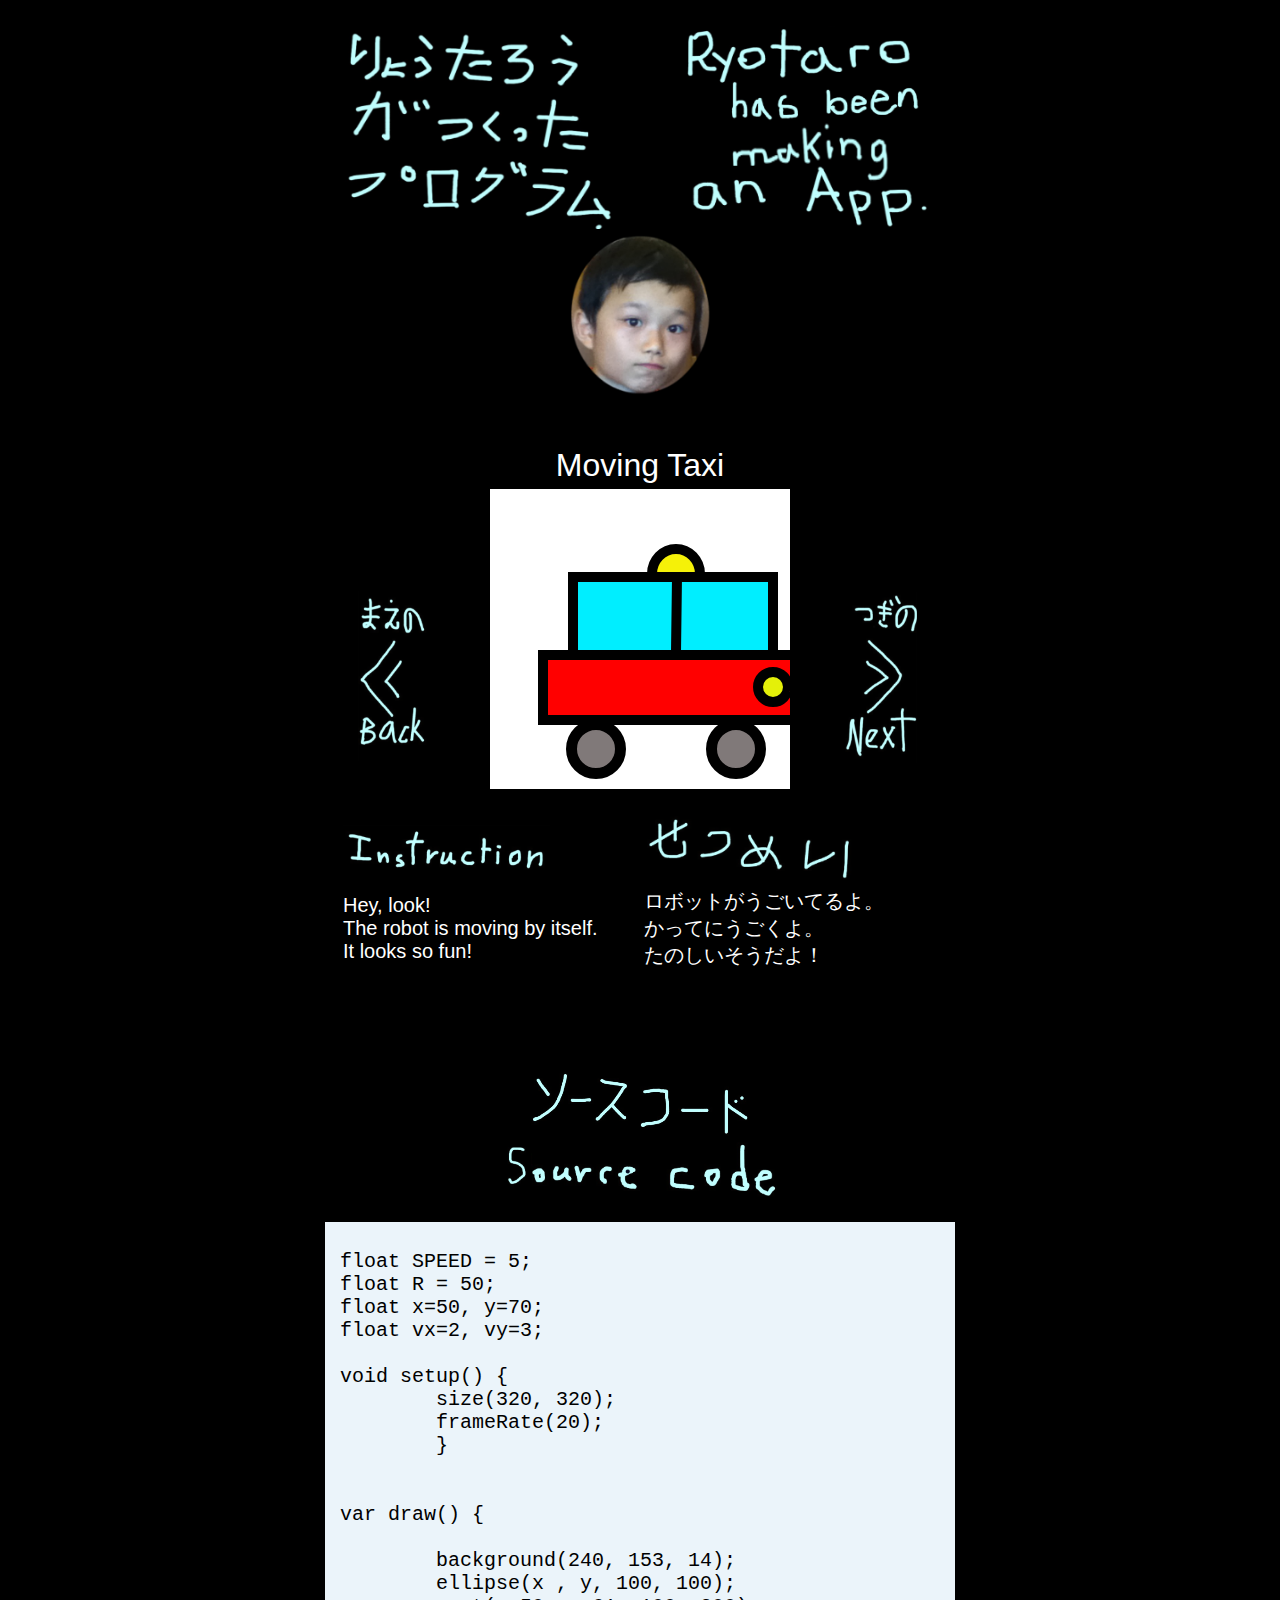
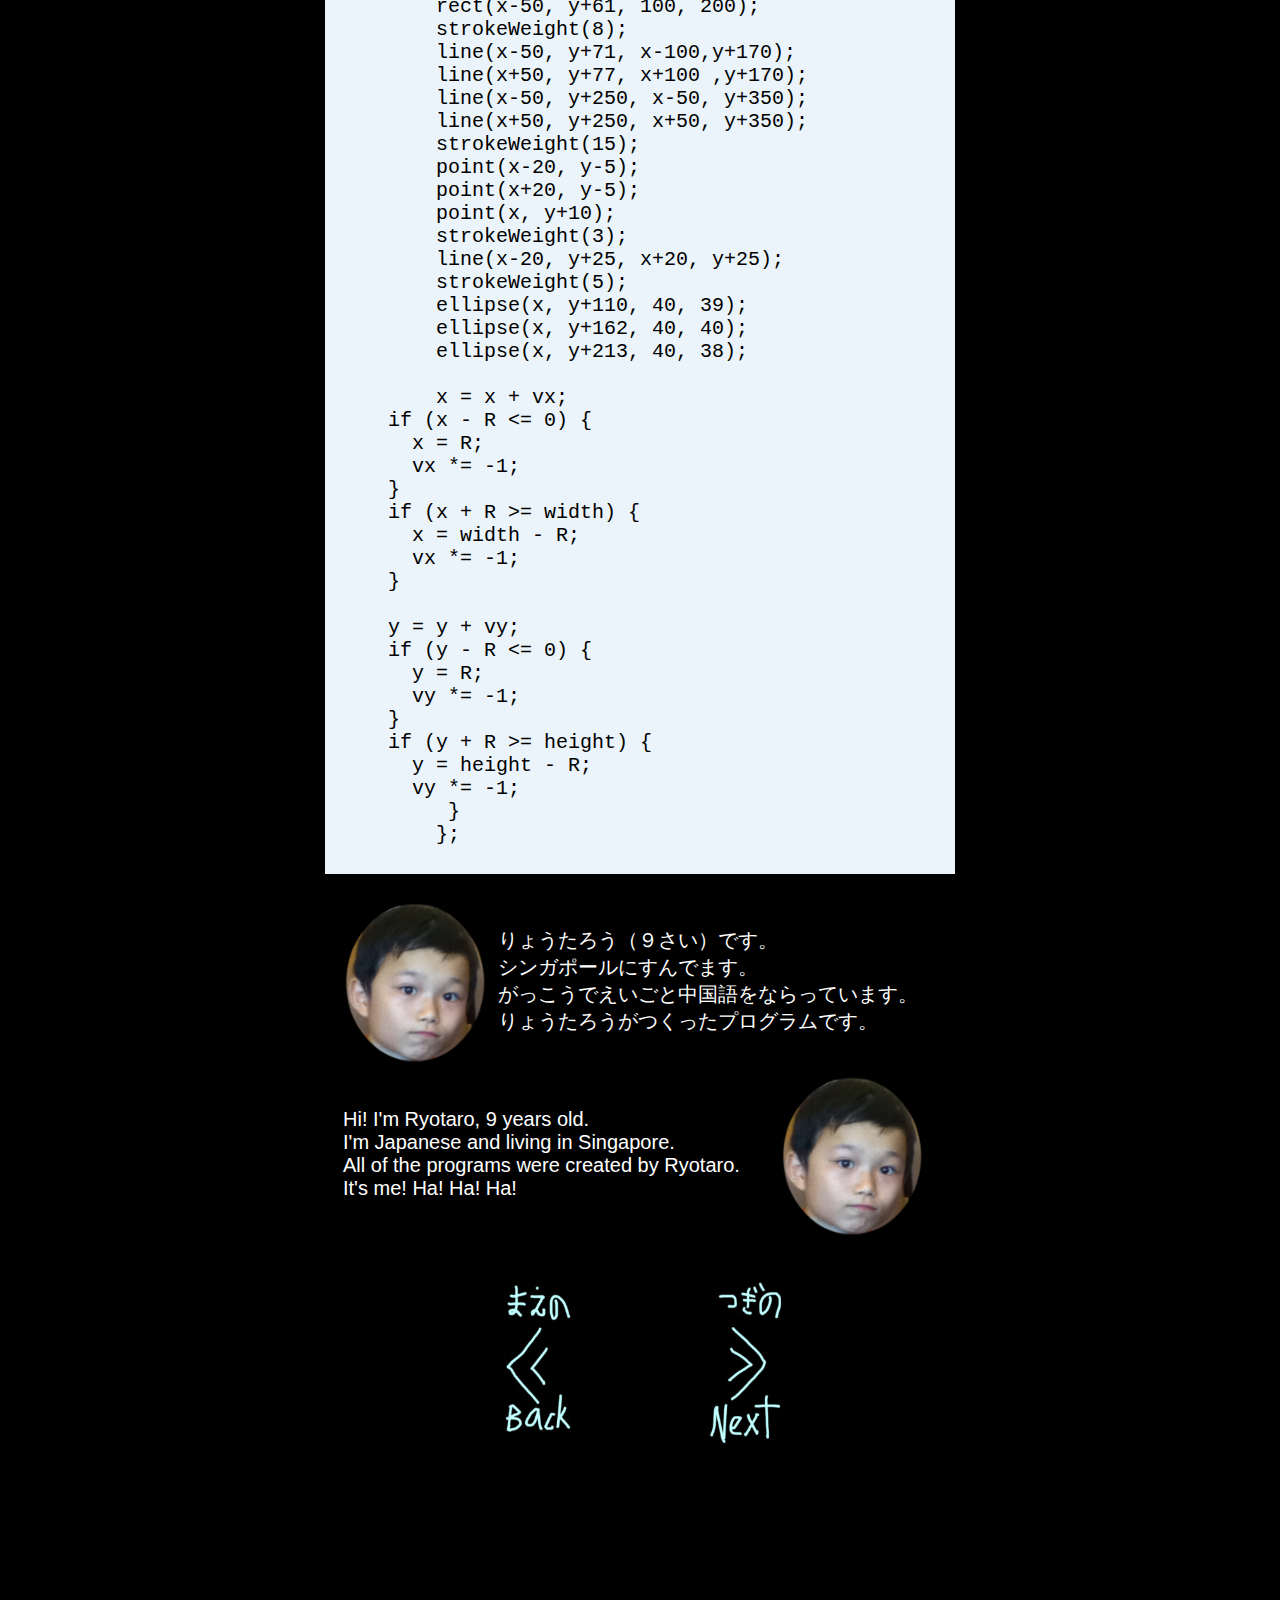
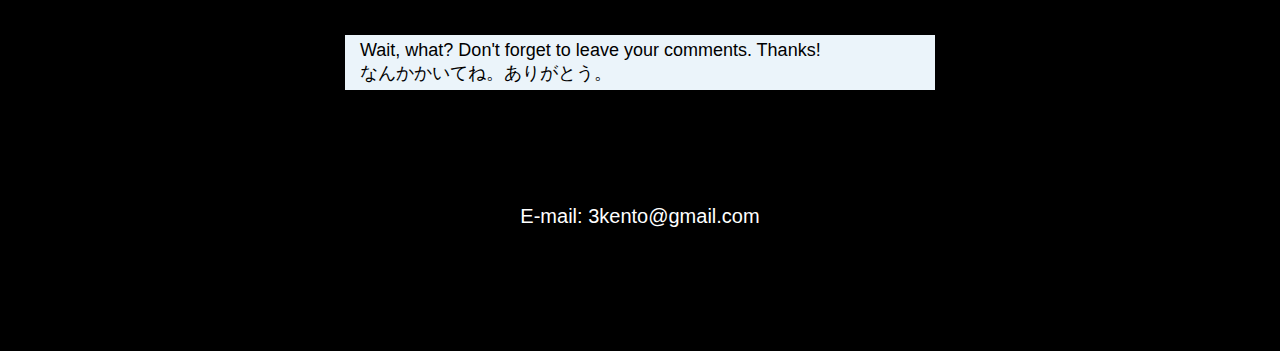
==== 2.html @ 833a2574 "site test" ====
<!DOCTYPE html PUBLIC "-//W3C//DTD XHTML 1.0 Transitional//EN" "http://www.w3.org/TR/xhtml1/DTD/xhtml1-transitional.dtd">
<html xmlns="http://www.w3.org/1999/xhtml">

<html>
<head>
<meta http-equiv="Content-Type" content="text/html; charset=UTF-8">
<script src="processing-1.4.1.js" type="text/javascript"></script>

<meta property="og:title" content="りょうたろう（９さい）のつくったブログラム|Ryotaro has been making an App." />
<meta property="og:type" content="website" />
<meta property="og:url" content="http://kento.bugs3.com/" />
<meta property="og:image" content="http://kento.bugs3.com/kento.jpg" />
<meta property="og:site_name" content="うごくタクシー|Moving Taxi" />
<meta property="og:description" content=" りょうたろう（９さい）のつくったブログラムだよ。|Ryotaro has been making an App." />


<title>りょうたろう（９さい）のつくったブログラム|Ryotaro has been making an App.</title>
</head>
<body bgcolor="#000000">

<div id="fb-root"></div>
<script>(function(d, s, id) {
  var js, fjs = d.getElementsByTagName(s)[0];
  if (d.getElementById(id)) return;
  js = d.createElement(s); js.id = id;
  js.src = "//connect.facebook.net/en_US/all.js#xfbml=1";
  fjs.parentNode.insertBefore(js, fjs);
}(document, 'script', 'facebook-jssdk'));</script>



<meta name="viewport" content="width=device-width, initial-scale=0.97, maximum-scale=0.97, user-scalable=no" />
<!-- iphone -->
<link href="style_iphone.css" rel="stylesheet" type="text/css" media="only screen and (min-width: 0px) and (max-width: 640px)" >

<link href="style_PC.css" rel="stylesheet" type="text/css" media="only screen and (min-width: 641px)" >

<!--[if IE]>
<link rel="stylesheet" type="text/css" href="style_IE.css">
<![endif]-->

<body link="#444444" vlink="#444444" alink="#ffffff">
<center>
<br>
<img src="title.png" class="title"><br>
<img src="ryotaro.jpg" class="kento">
<div class="p_title">Moving Taxi</div>
</center>
<center>
<canvas datasrc="car2.pde" width="300" height="300"></canvas>

<br><br>
<table border="0" class="inst">
	<tr>
	<td class="instruction">
	<img src="instruction.png" class="img160">
	</td>
	<td class="border">
	</td>
	<td class="setsumei">
	<img src="setsumei.png" class="img160">
	</td>
	</tr>
	<tr>
	<td class="instruction">
	Hey, look!<br>
	The robot is moving by itself.<br>
	It looks so fun!
	</td>
	<td class="border">
	</td>
	<td class="setsumei">
	ロボットがうごいてるよ。<br>
	かってにうごくよ。<br>
	たのしいそうだよ！
	</td>
	</tr>
</table>
</center>


<div class="section" id="orange">
	<div class="bdr">
	</div>
</div>
<div class="back">
<a href="./index.html"><img src="back.png" class="i_nb"></a>
</div>

<div class="next">
<a href="./3.html"><img src="next.png" class="i_nb"></a>
</div>
<br>
<center>
<script async src="//pagead2.googlesyndication.com/pagead/js/adsbygoogle.js"></script>
<!-- 320*50 -->
<ins class="adsbygoogle"
     style="display:inline-block;width:320px;height:50px"
     data-ad-client="ca-pub-5621408891146926"
     data-ad-slot="4262768291"></ins>
<script>
(adsbygoogle = window.adsbygoogle || []).push({});
</script>

<br><br>
<img src="sourcecodeJP.png"><br>
<img src="source-code.png"><br>
<pre class="code">

float SPEED = 5;
float R = 50;
float x=50, y=70;
float vx=2, vy=3;

void setup() {
	size(320, 320);
	frameRate(20);
	}


var draw() {
	
	background(240, 153, 14);
	ellipse(x , y, 100, 100);
	rect(x-50, y+61, 100, 200);
	strokeWeight(8);
	line(x-50, y+71, x-100,y+170);
	line(x+50, y+77, x+100 ,y+170);
	line(x-50, y+250, x-50, y+350);
	line(x+50, y+250, x+50, y+350);
	strokeWeight(15);
	point(x-20, y-5);
	point(x+20, y-5);
	point(x, y+10);
	strokeWeight(3);
	line(x-20, y+25, x+20, y+25);
	strokeWeight(5);
	ellipse(x, y+110, 40, 39);
	ellipse(x, y+162, 40, 40);
	ellipse(x, y+213, 40, 38);
	
	x = x + vx; 
    if (x - R <= 0) {
      x = R;
      vx *= -1;
    }
    if (x + R >= width) {
      x = width - R;
      vx *= -1;
    }

    y = y + vy;
    if (y - R <= 0) {
      y = R;
      vy *= -1;
    }
    if (y + R >= height) {
      y = height - R;
      vy *= -1;    
	 }
	};

</pre>

<table class="kentable">
	<tr>
		<td class="photo">
		<img src="ryotaro.jpg" class="kento">
		</td>
		<td class="comment">
		りょうたろう（９さい）です。<BR>
		シンガポールにすんでます。<BR>
		がっこうでえいごと中国語をならっています。<BR>
		りょうたろうがつくったプログラムです。<BR>
		</td>
	</tr>
</table>
<table class="kentable">
	<tr>
		<td class="comment">
		Hi! I'm Ryotaro, 9 years old.<BR>
		I'm Japanese and living in Singapore.<BR>
		All of the programs were created by Ryotaro.<BR>
		It's me! Ha! Ha! Ha!<BR>
		</td>
		<td class="photo">
		<img src="ryotaro.jpg" class="kento">
		</td>
	</tr>
</table>

<div class="fb-like" data-href="http://kento.bugs3.com/" data-layout="box_count" data-action="like" data-show-faces="true" data-share="false"></div>


<table>
	<tr>
		<td>
		<a href="./index.html"><img src="back.png" class="i_nb"></a>
		</td>
		<td class="bdr2">
		</td>
		<td>
		<a href="./3.html"><img src="next.png" class="i_nb"></a>
		</td>
	</tr>
	<br>
</table>
<br><br>
<script async src="//pagead2.googlesyndication.com/pagead/js/adsbygoogle.js"></script>
<!-- 320*50 -->
<ins class="adsbygoogle"
     style="display:inline-block;width:320px;height:50px"
     data-ad-client="ca-pub-5621408891146926"
     data-ad-slot="4262768291"></ins>
<script>
(adsbygoogle = window.adsbygoogle || []).push({});
</script>

<br><br><br><br>
<div class="section" id="orange">
	<div class="cmm2">
Wait, what? Don't forget to leave your comments. Thanks!<br>
なんかかいてね。ありがとう。
	</div>
</div>
<br>
<div class="fb-comments" data-href="http://kento.bugs3.com/" data-width="580" data-numposts="10" data-colorscheme="light"></div>

<br><br>
<!--
<a href="./index.html">1</a>
<a href="./2.html">2</a>
<a href="./3.html">3</a>
<a href="./4.html">4</a>
<a href="./5.html">5</a>
<a href="./6.html">6</a>
<a href="./7.html">7</a>
<a href="./8.html">8</a>
<a href="./9.html">9</a>
-->

<br><br>
E-mail: 3kento@gmail.com
<br><br><br><br>
</center>

</center>

<script>
  (function(i,s,o,g,r,a,m){i['GoogleAnalyticsObject']=r;i[r]=i[r]||function(){
  (i[r].q=i[r].q||[]).push(arguments)},i[r].l=1*new Date();a=s.createElement(o),
  m=s.getElementsByTagName(o)[0];a.async=1;a.src=g;m.parentNode.insertBefore(a,m)
  })(window,document,'script','//www.google-analytics.com/analytics.js','ga');

  ga('create', 'UA-47734773-1', 'bugs3.com');
  ga('send', 'pageview');

</script>


</body>
</html>
---- style_iphone.css ----
article, aside, details, figcaption, figure, footer, header, hgroup, nav, section { display: block; }
audio, canvas, video { display: inline-block; *display: inline; *zoom: 1; }
[hidden] { display: none; }

html { font-size: 100%; -webkit-text-size-adjust: 100%; -ms-text-size-adjust: 100%; height: 100%; width: 100%; min-width: 320px;}

html, button, input, select, textarea { font-family: "Arial Rounded MT Bold"; color: #222;
 }

body { margin: 0; background-color: #000000;
	font-family:"メイリオ", Meiryo,sans-serif,"ヒラギノ角ゴ ProN W3","Hiragino Kaku Gothic ProN","ヒラギノ角ゴ Pro W3","Hiragino Kaku Gothic Pro";
    font-size:20px;
    color: #8A0829;
    }


h1 {
	text-align: center;
	font-size: 40px;
	font-weight: normal; 
	font-style: normal;
	color: #8A0829;
}


.title {
	width: 300px;
}


.kento {
	width: 80px;
}

.p_title {
	text-align: center;
	font-size: 32px;
	font-weight: normal; 
	font-style: normal;
	color: #8A0829;
	padding-top: 50px;
	padding-bottom: 5px;
}


.back{
	position: absolute;
	top: 800px;
	left: 50%;
	margin-left: -140px;
}


.next{
	position: absolute;
	top: 800px;
	left: 50%;
	margin-left: 50px;
}

img.i_nb{
	width: 80px;
}

table.inst { 
	position: relative;
	width: 300px;
	top: 0px;
	border: 0px;
	}

table.inst td.instruction{
	width: 140px;
	font-size: 16px;
	vertical-align: top;
}

table.inst td.setsumei{
	width: 140px;
	font-size: 14px;
	vertical-align: top;
}

img.img160{
	width: 140px;
}

pre.code {
	width: 280px;
	color: #fff;
	text-align: left;
	font-size: 12px;
	background-color:#000000;
	padding: 5px 15px;
	}


.section#orange {
	width: 100%;
}


.bdr {
height: 160px;
}

table.kentable { 
	width: 300px;
	top: 0px;
	border: 0px;
	}

table.kentable td.photo{
	font-size: 14px;
}

table.kentable td.comment{
	font-size: 14px;
}

td.bdr2{
	width: 50px;
}

.cmm2 {
	background-color: #efefef;
	font-size: 14px;
	text-align: left;
	padding: 5px 15px;
	width: 260px;
}
---- style_PC.css ----
article, aside, details, figcaption, figure, footer, header, hgroup, nav, section { display: block; }
audio, canvas, video { display: inline-block; *display: inline; *zoom: 1; }
[hidden] { display: none; }

html { font-size: 100%; -webkit-text-size-adjust: 100%; -ms-text-size-adjust: 100%; height: 100%; width: 100%; min-width: 728px;}

html, button, input, select, textarea { font-family: "Arial Rounded MT Bold"; color: #222;
 }

body { margin: 0; background-color: #000000;
	font-family:"メイリオ", Meiryo,sans-serif,"ヒラギノ角ゴ ProN W3","Hiragino Kaku Gothic ProN","ヒラギノ角ゴ Pro W3","Hiragino Kaku Gothic Pro";
    font-size:20px;
    color: #ffffff;
    }


h1 {
	text-align: center;
	font-size: 40px;
	font-weight: normal; 
	font-style: normal;
	color: #ffffff;
}


.title {
	width: 616px;
}


.kento {
	width: 144px;
}

.p_title {
	text-align: center;
	font-size: 32px;
	font-weight: normal; 
	font-style: normal;
	color: #ffffff;
	padding-top: 50px;
	padding-bottom: 5px;
}


.back{
	position: absolute;
	top: 580px;
	left: 50%;
	margin-left: -300px;
	font-size: 20px;
}


.next{
	position: absolute;
	top: 580px;
	left: 50%;
	margin-left: 190px;
	font-size: 20px;
}


table.inst { 
	position: relative;
	width: 600px;
	top: 0px;
	border: 0px;
	}

table.inst td.instruction{
	width: 300px;
	font-size: 20px;
}

table.inst td.setsumei{
	width: 300px;
	font-size: 20px;
}

pre.code {
	width: 600px;
	color: #000;
	text-align: left;
	font-size: 20px;
	background-color:#EBF4FA;
	padding: 5px 15px;
	}

table.kentable { 
	width: 600px;
	top: 0px;
	border: 0px;
	}

table.kentable td.photo{
	font-size: 20px;
}

table.kentable td.comment{
	font-size: 20px;
}


td.bdr2{
	width: 100px;
}

.cmm2 {
	background-color: #EBF4FA;
	color: #000;
	font-size: 18px;
	text-align: left;
	padding: 5px 15px;
	width: 560px;
}
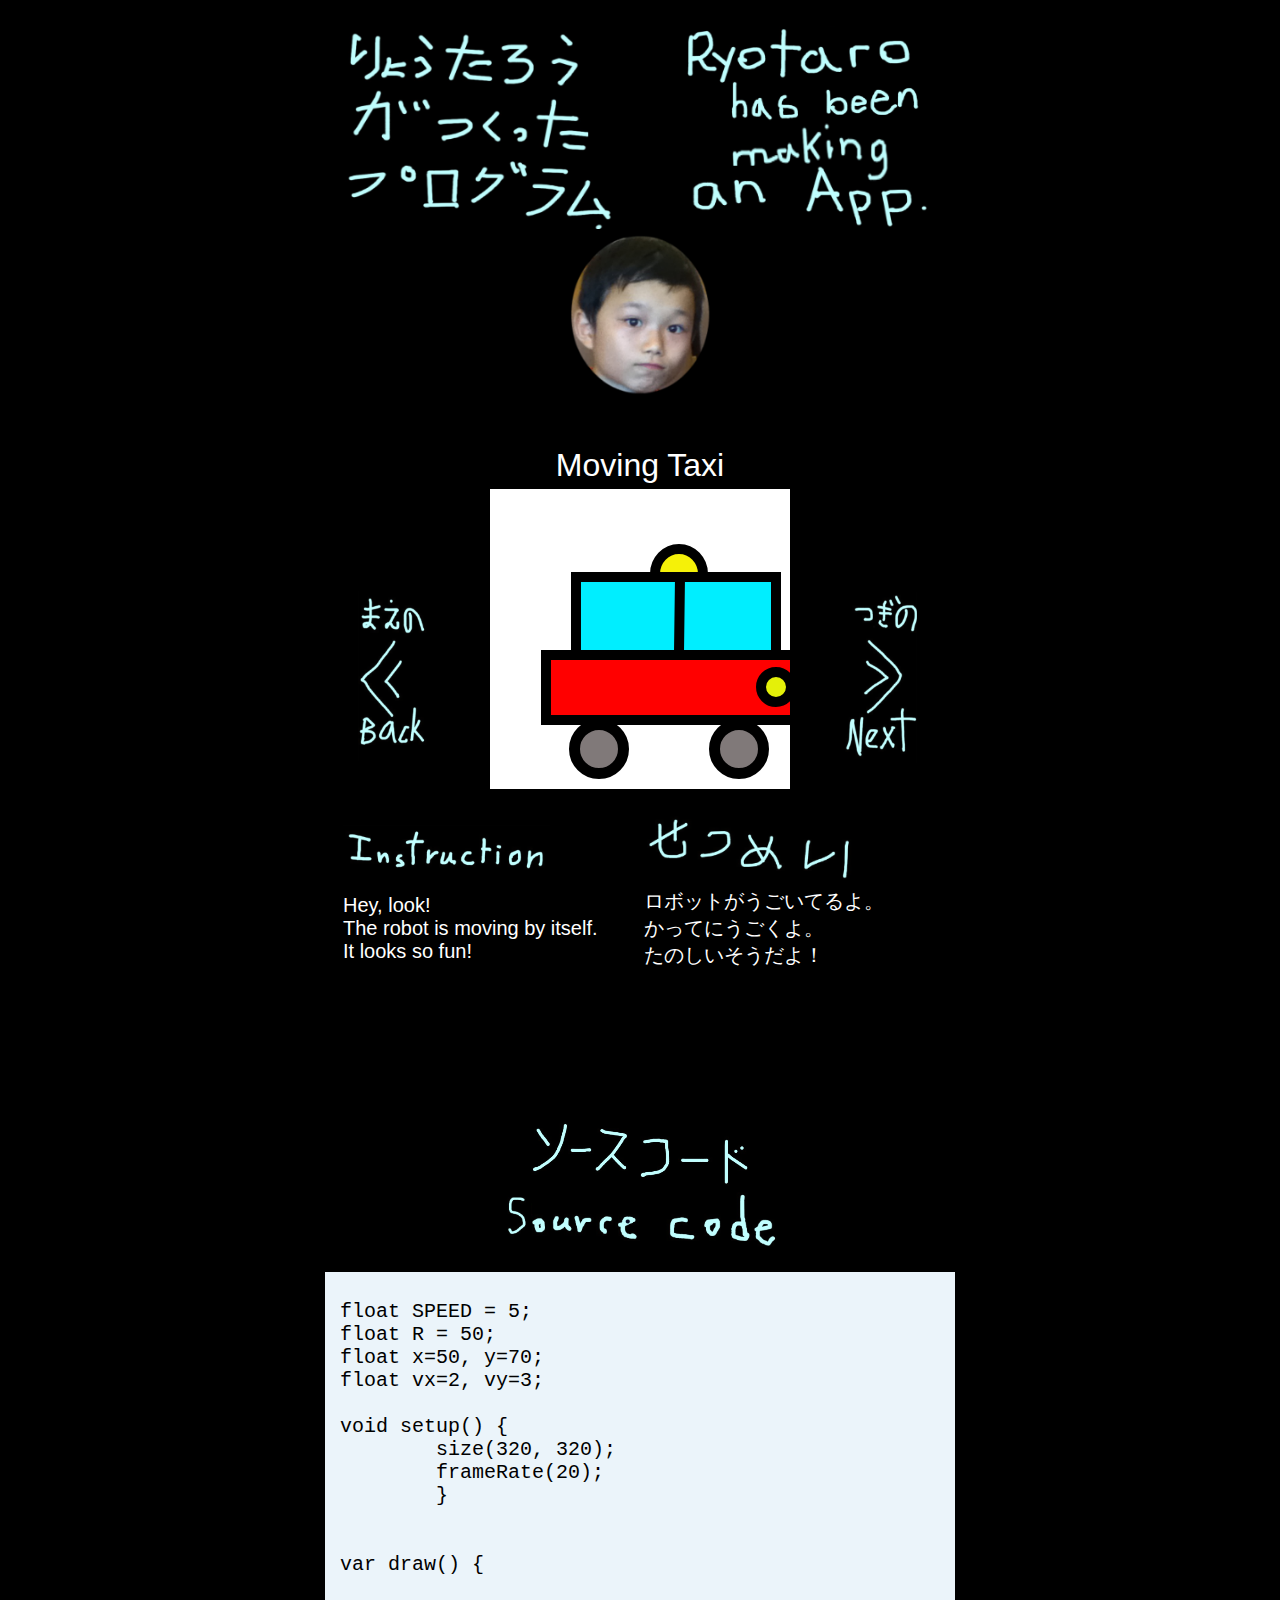
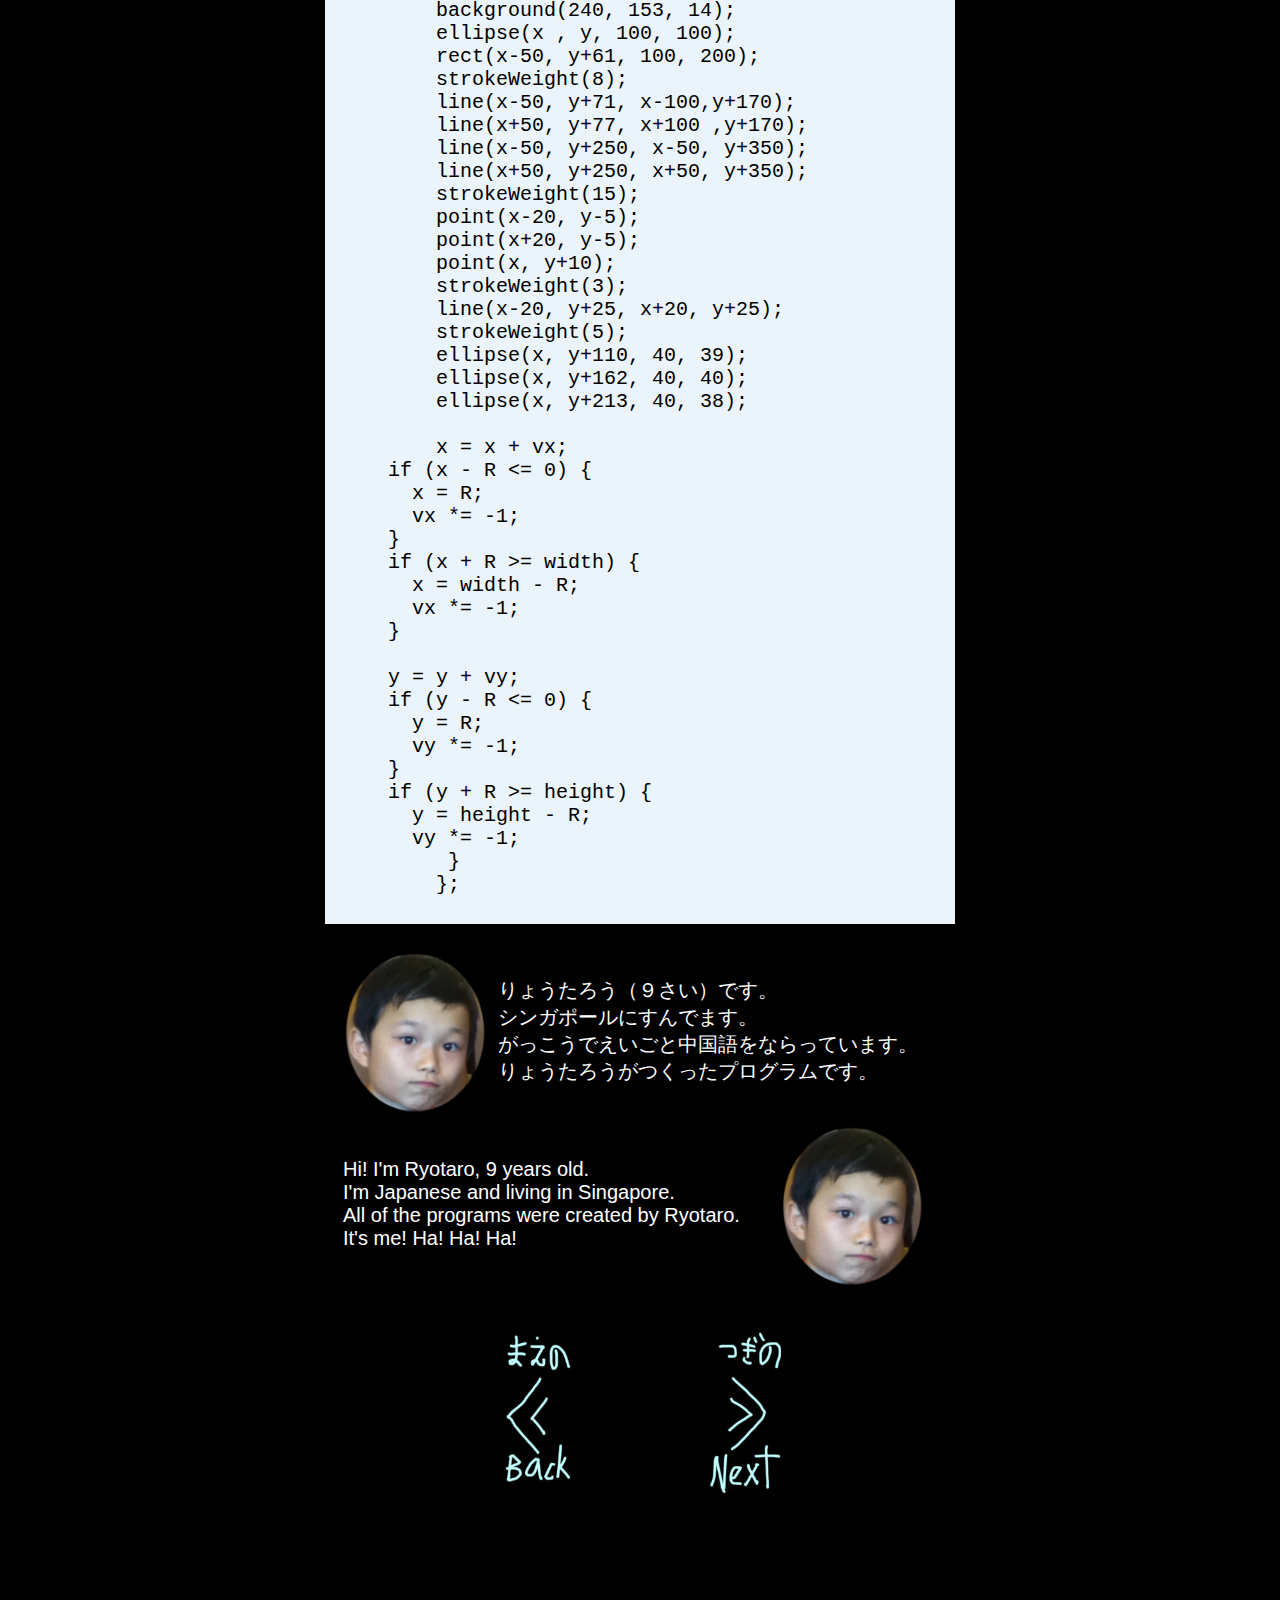
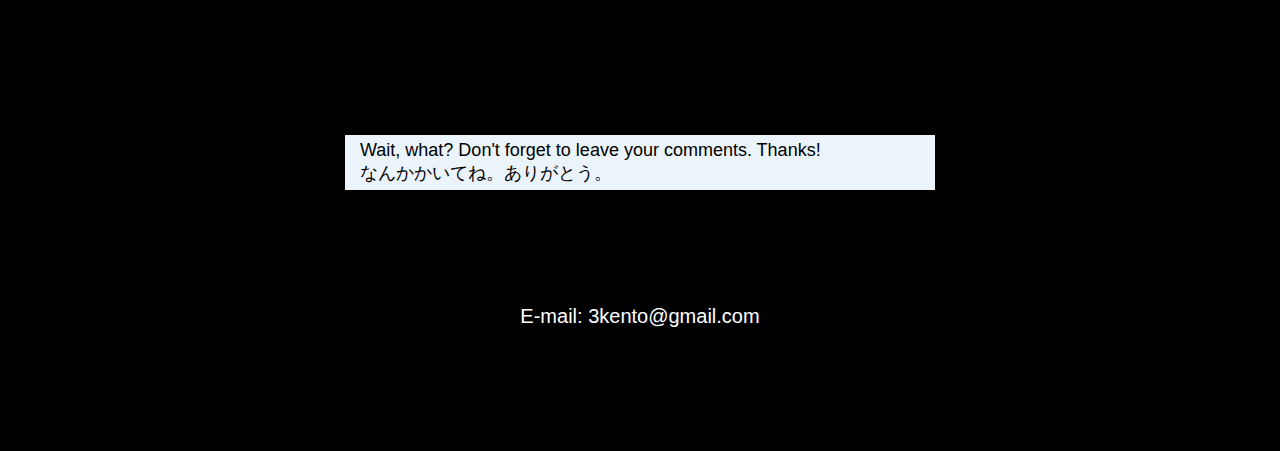
==== commit 5f2b20af: "delete ad" ====
--- a/2.html
+++ b/2.html
@@ -94,11 +94,11 @@
 <br>
 <center>
 <script async src="//pagead2.googlesyndication.com/pagead/js/adsbygoogle.js"></script>
-<!-- 320*50 -->
+<!-- mobile -->
 <ins class="adsbygoogle"
-     style="display:inline-block;width:320px;height:50px"
-     data-ad-client="ca-pub-5621408891146926"
-     data-ad-slot="4262768291"></ins>
+style="display:inline-block;width:320px;height:100px"
+data-ad-client="ca-pub-7862148192867199"
+data-ad-slot="4728803460"></ins>
 <script>
 (adsbygoogle = window.adsbygoogle || []).push({});
 </script>
@@ -208,11 +208,11 @@
 </table>
 <br><br>
 <script async src="//pagead2.googlesyndication.com/pagead/js/adsbygoogle.js"></script>
-<!-- 320*50 -->
+<!-- mobile -->
 <ins class="adsbygoogle"
-     style="display:inline-block;width:320px;height:50px"
-     data-ad-client="ca-pub-5621408891146926"
-     data-ad-slot="4262768291"></ins>
+style="display:inline-block;width:320px;height:100px"
+data-ad-client="ca-pub-7862148192867199"
+data-ad-slot="4728803460"></ins>
 <script>
 (adsbygoogle = window.adsbygoogle || []).push({});
 </script>
@@ -247,17 +247,6 @@
 
 </center>
 
-<script>
-  (function(i,s,o,g,r,a,m){i['GoogleAnalyticsObject']=r;i[r]=i[r]||function(){
-  (i[r].q=i[r].q||[]).push(arguments)},i[r].l=1*new Date();a=s.createElement(o),
-  m=s.getElementsByTagName(o)[0];a.async=1;a.src=g;m.parentNode.insertBefore(a,m)
-  })(window,document,'script','//www.google-analytics.com/analytics.js','ga');
-
-  ga('create', 'UA-47734773-1', 'bugs3.com');
-  ga('send', 'pageview');
-
-</script>
-
 
 </body>
 </html>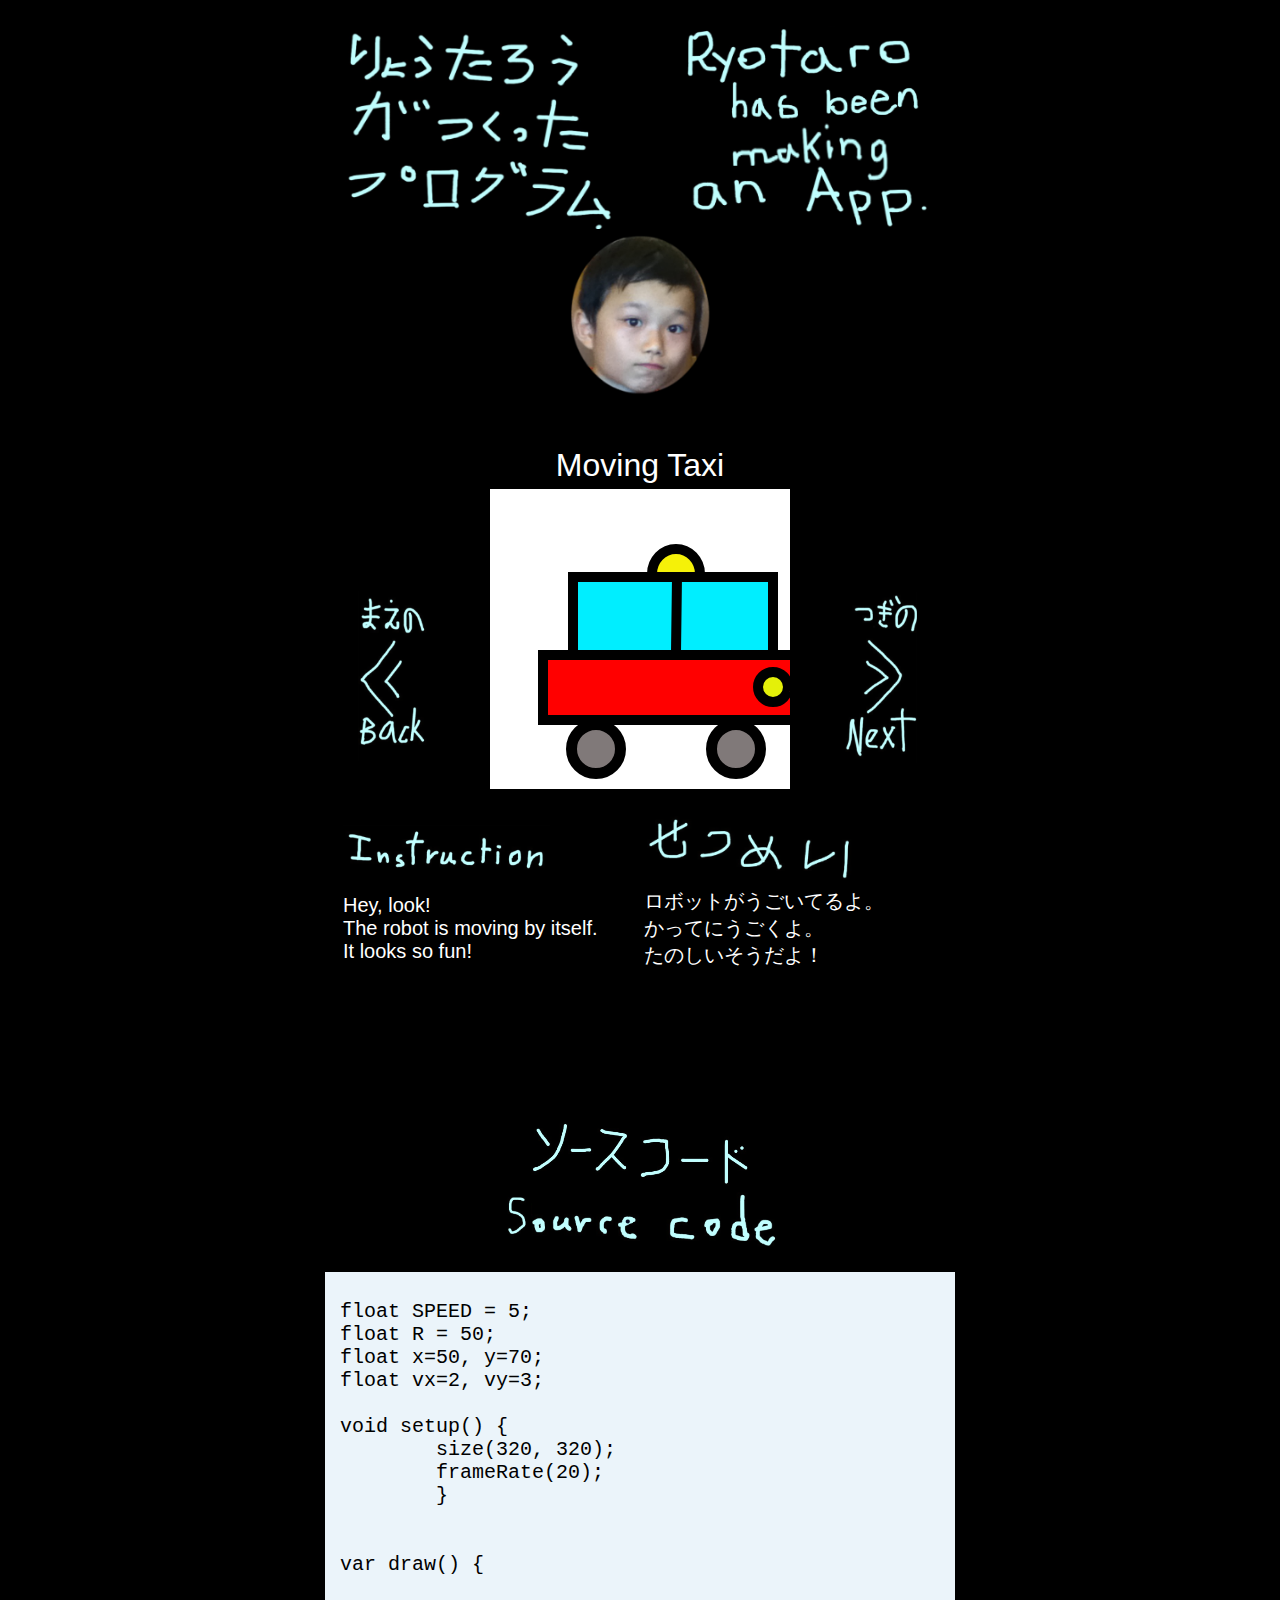
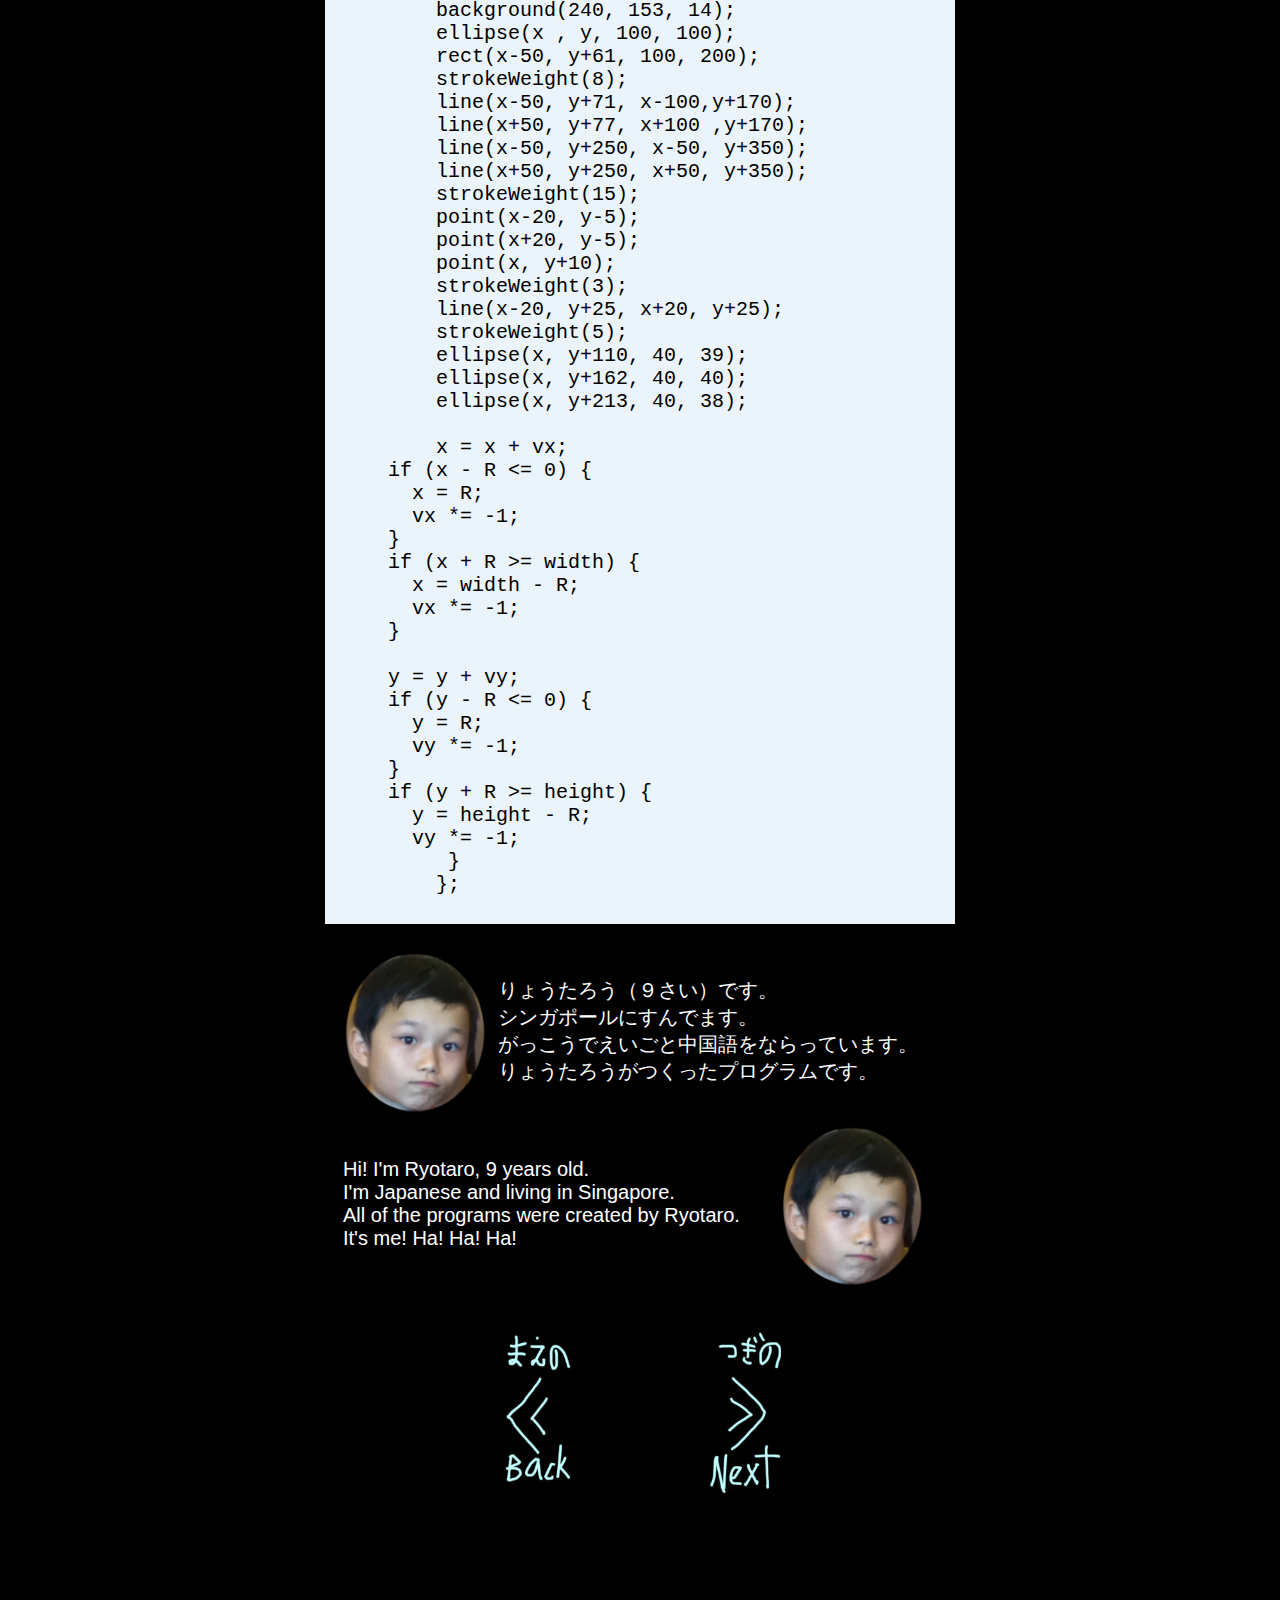
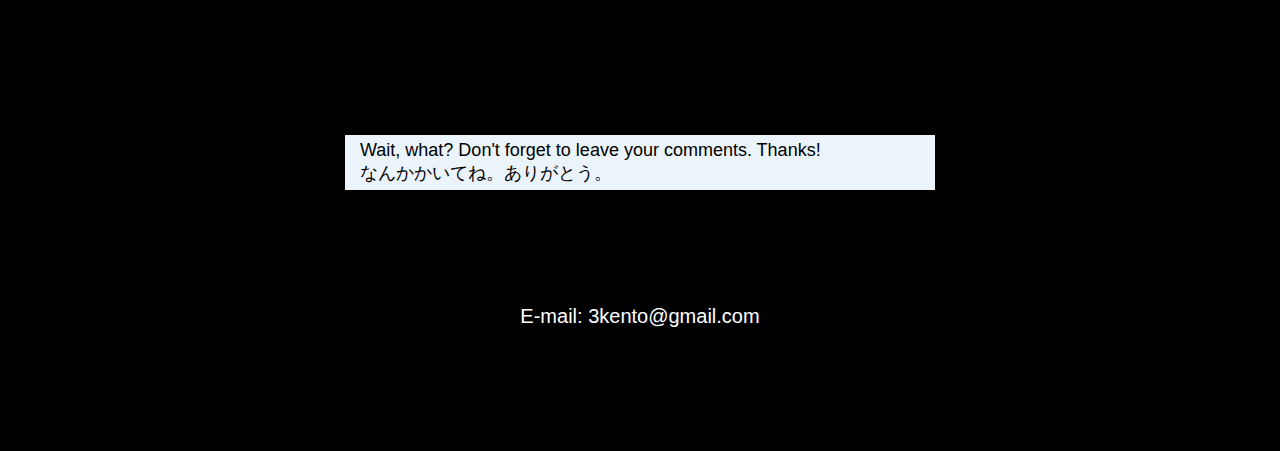
==== commit f623bbe2: "delete ad" ====
--- a/2.html
+++ b/2.html
@@ -96,9 +96,9 @@
 <script async src="//pagead2.googlesyndication.com/pagead/js/adsbygoogle.js"></script>
 <!-- mobile -->
 <ins class="adsbygoogle"
-style="display:inline-block;width:320px;height:100px"
-data-ad-client="ca-pub-7862148192867199"
-data-ad-slot="4728803460"></ins>
+     style="display:inline-block;width:320px;height:100px"
+     data-ad-client="ca-pub-7862148192867199"
+     data-ad-slot="4728803460"></ins>
 <script>
 (adsbygoogle = window.adsbygoogle || []).push({});
 </script>
@@ -210,9 +210,9 @@
 <script async src="//pagead2.googlesyndication.com/pagead/js/adsbygoogle.js"></script>
 <!-- mobile -->
 <ins class="adsbygoogle"
-style="display:inline-block;width:320px;height:100px"
-data-ad-client="ca-pub-7862148192867199"
-data-ad-slot="4728803460"></ins>
+     style="display:inline-block;width:320px;height:100px"
+     data-ad-client="ca-pub-7862148192867199"
+     data-ad-slot="4728803460"></ins>
 <script>
 (adsbygoogle = window.adsbygoogle || []).push({});
 </script>
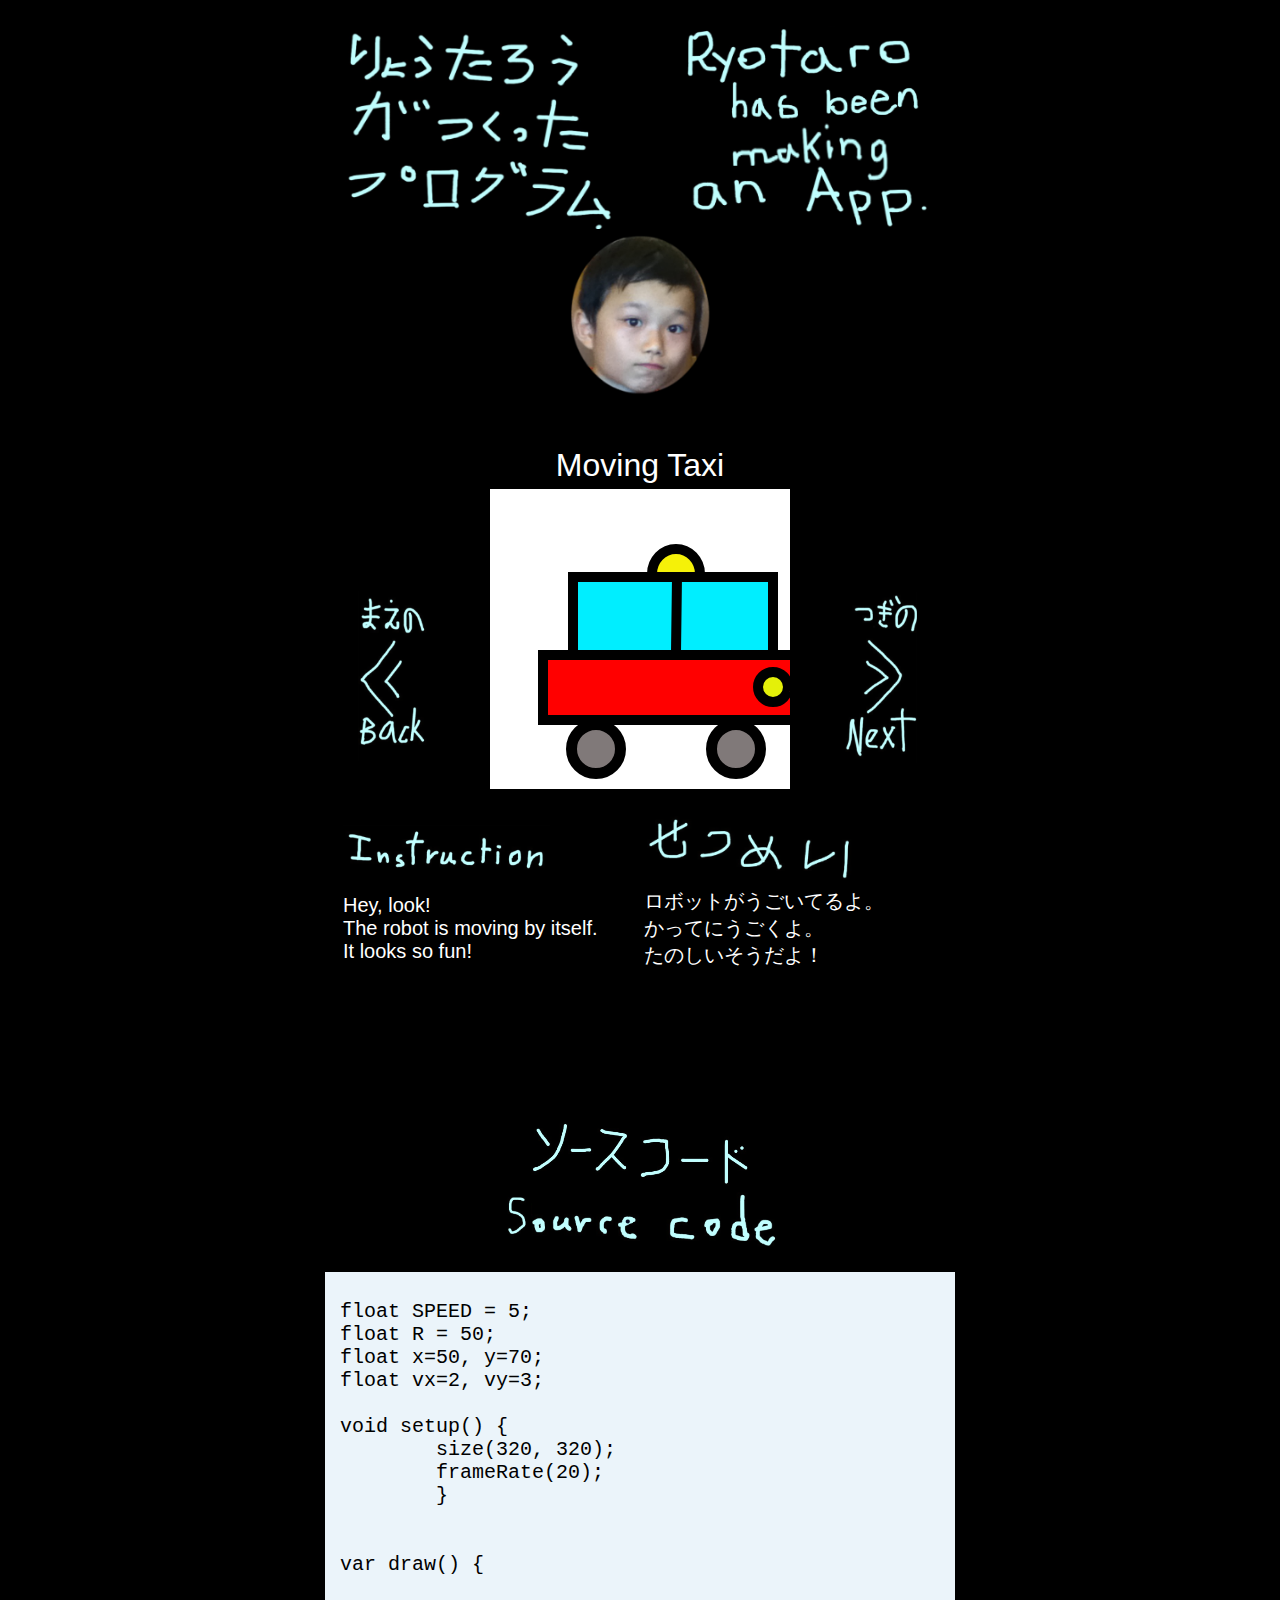
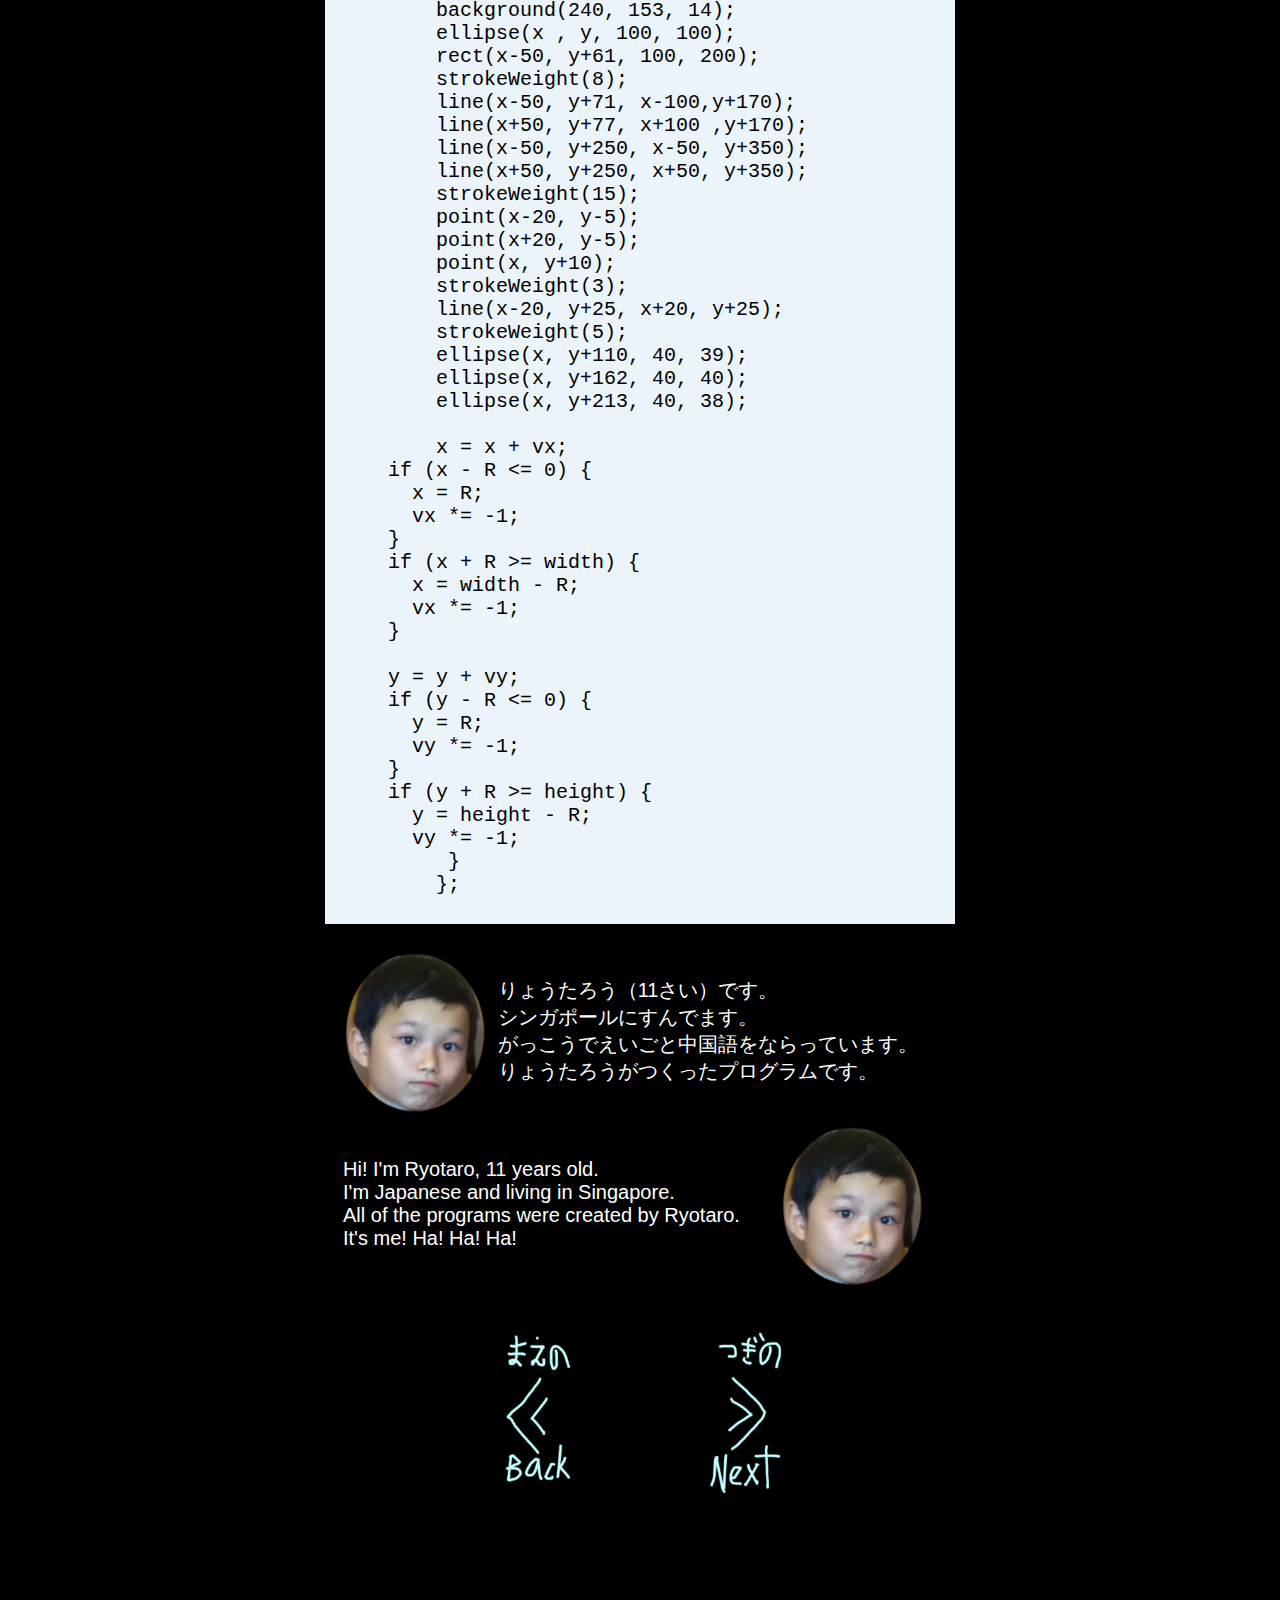
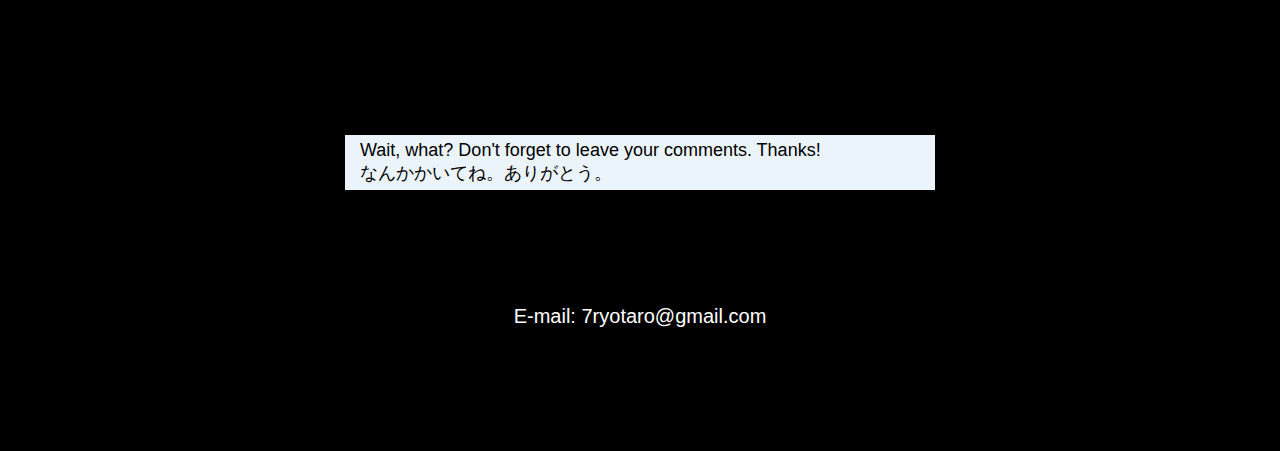
==== commit c5ecd51d: "fix email" ====
--- a/2.html
+++ b/2.html
@@ -7,15 +7,15 @@
 <meta http-equiv="Content-Type" content="text/html; charset=UTF-8">
 <script src="processing-1.4.1.js" type="text/javascript"></script>
 
-<meta property="og:title" content="りょうたろう（９さい）のつくったブログラム|Ryotaro has been making an App." />
+<meta property="og:title" content="りょうたろう（11さい）のつくったブログラム|Ryotaro has been making an App." />
 <meta property="og:type" content="website" />
-<meta property="og:url" content="http://kento.bugs3.com/" />
-<meta property="og:image" content="http://kento.bugs3.com/kento.jpg" />
+<meta property="og:url" content="http://7ryotaro.github.io/" />
+<meta property="og:image" content="http://7ryotaro.github.io/ryotaro.jpg" />
 <meta property="og:site_name" content="うごくタクシー|Moving Taxi" />
-<meta property="og:description" content=" りょうたろう（９さい）のつくったブログラムだよ。|Ryotaro has been making an App." />
-
-
-<title>りょうたろう（９さい）のつくったブログラム|Ryotaro has been making an App.</title>
+<meta property="og:description" content=" りょうたろう（11さい）のつくったブログラムだよ。|Ryotaro has been making an App." />
+
+
+<title>りょうたろう（11さい）のつくったブログラム|Ryotaro has been making an App.</title>
 </head>
 <body bgcolor="#000000">
 
@@ -169,7 +169,7 @@
 		<img src="ryotaro.jpg" class="kento">
 		</td>
 		<td class="comment">
-		りょうたろう（９さい）です。<BR>
+		りょうたろう（11さい）です。<BR>
 		シンガポールにすんでます。<BR>
 		がっこうでえいごと中国語をならっています。<BR>
 		りょうたろうがつくったプログラムです。<BR>
@@ -179,7 +179,7 @@
 <table class="kentable">
 	<tr>
 		<td class="comment">
-		Hi! I'm Ryotaro, 9 years old.<BR>
+		Hi! I'm Ryotaro, 11 years old.<BR>
 		I'm Japanese and living in Singapore.<BR>
 		All of the programs were created by Ryotaro.<BR>
 		It's me! Ha! Ha! Ha!<BR>
@@ -190,7 +190,7 @@
 	</tr>
 </table>
 
-<div class="fb-like" data-href="http://kento.bugs3.com/" data-layout="box_count" data-action="like" data-show-faces="true" data-share="false"></div>
+<div class="fb-like" data-href="http://7ryotaro.github.io/" data-layout="box_count" data-action="like" data-show-faces="true" data-share="false"></div>
 
 
 <table>
@@ -225,7 +225,7 @@
 	</div>
 </div>
 <br>
-<div class="fb-comments" data-href="http://kento.bugs3.com/" data-width="580" data-numposts="10" data-colorscheme="light"></div>
+<div class="fb-comments" data-href="http://7ryotaro.github.io/" data-width="580" data-numposts="10" data-colorscheme="light"></div>
 
 <br><br>
 <!--
@@ -241,7 +241,7 @@
 -->
 
 <br><br>
-E-mail: 3kento@gmail.com
+E-mail: 7ryotaro@gmail.com
 <br><br><br><br>
 </center>
 
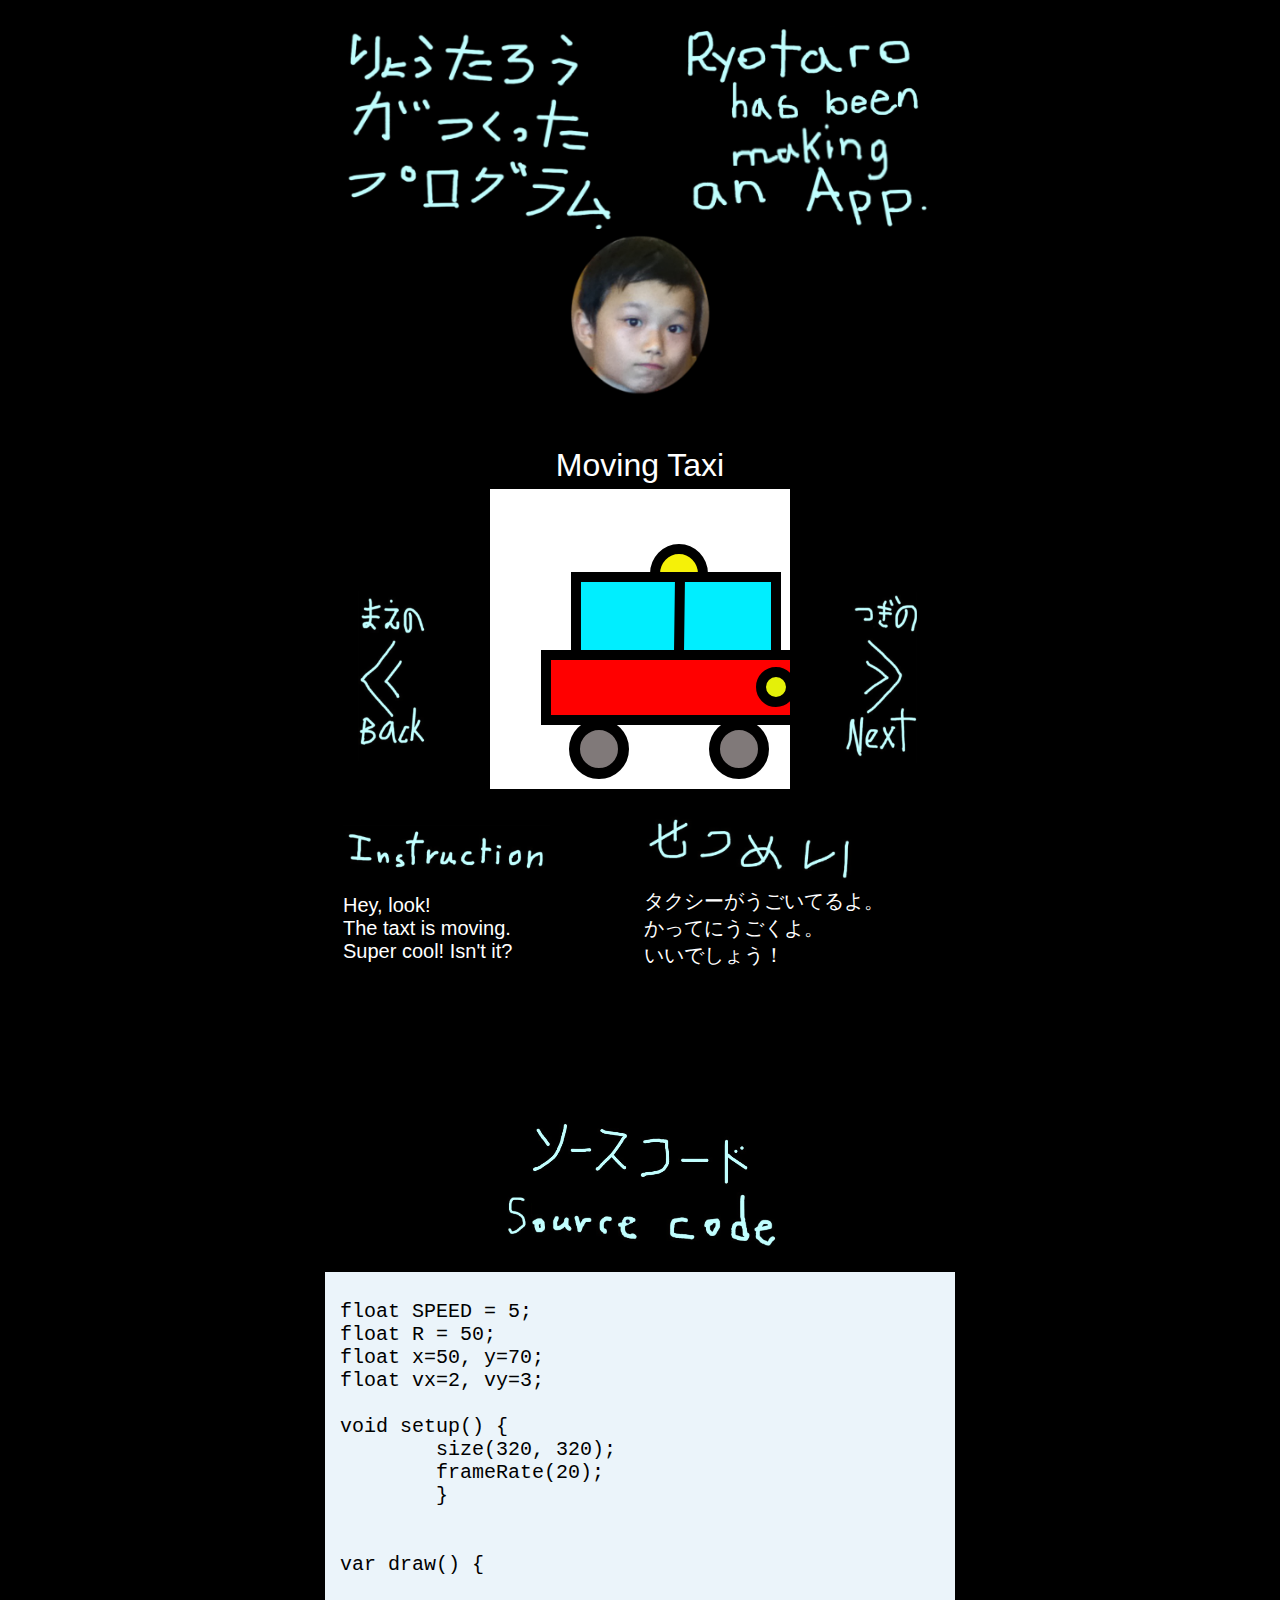
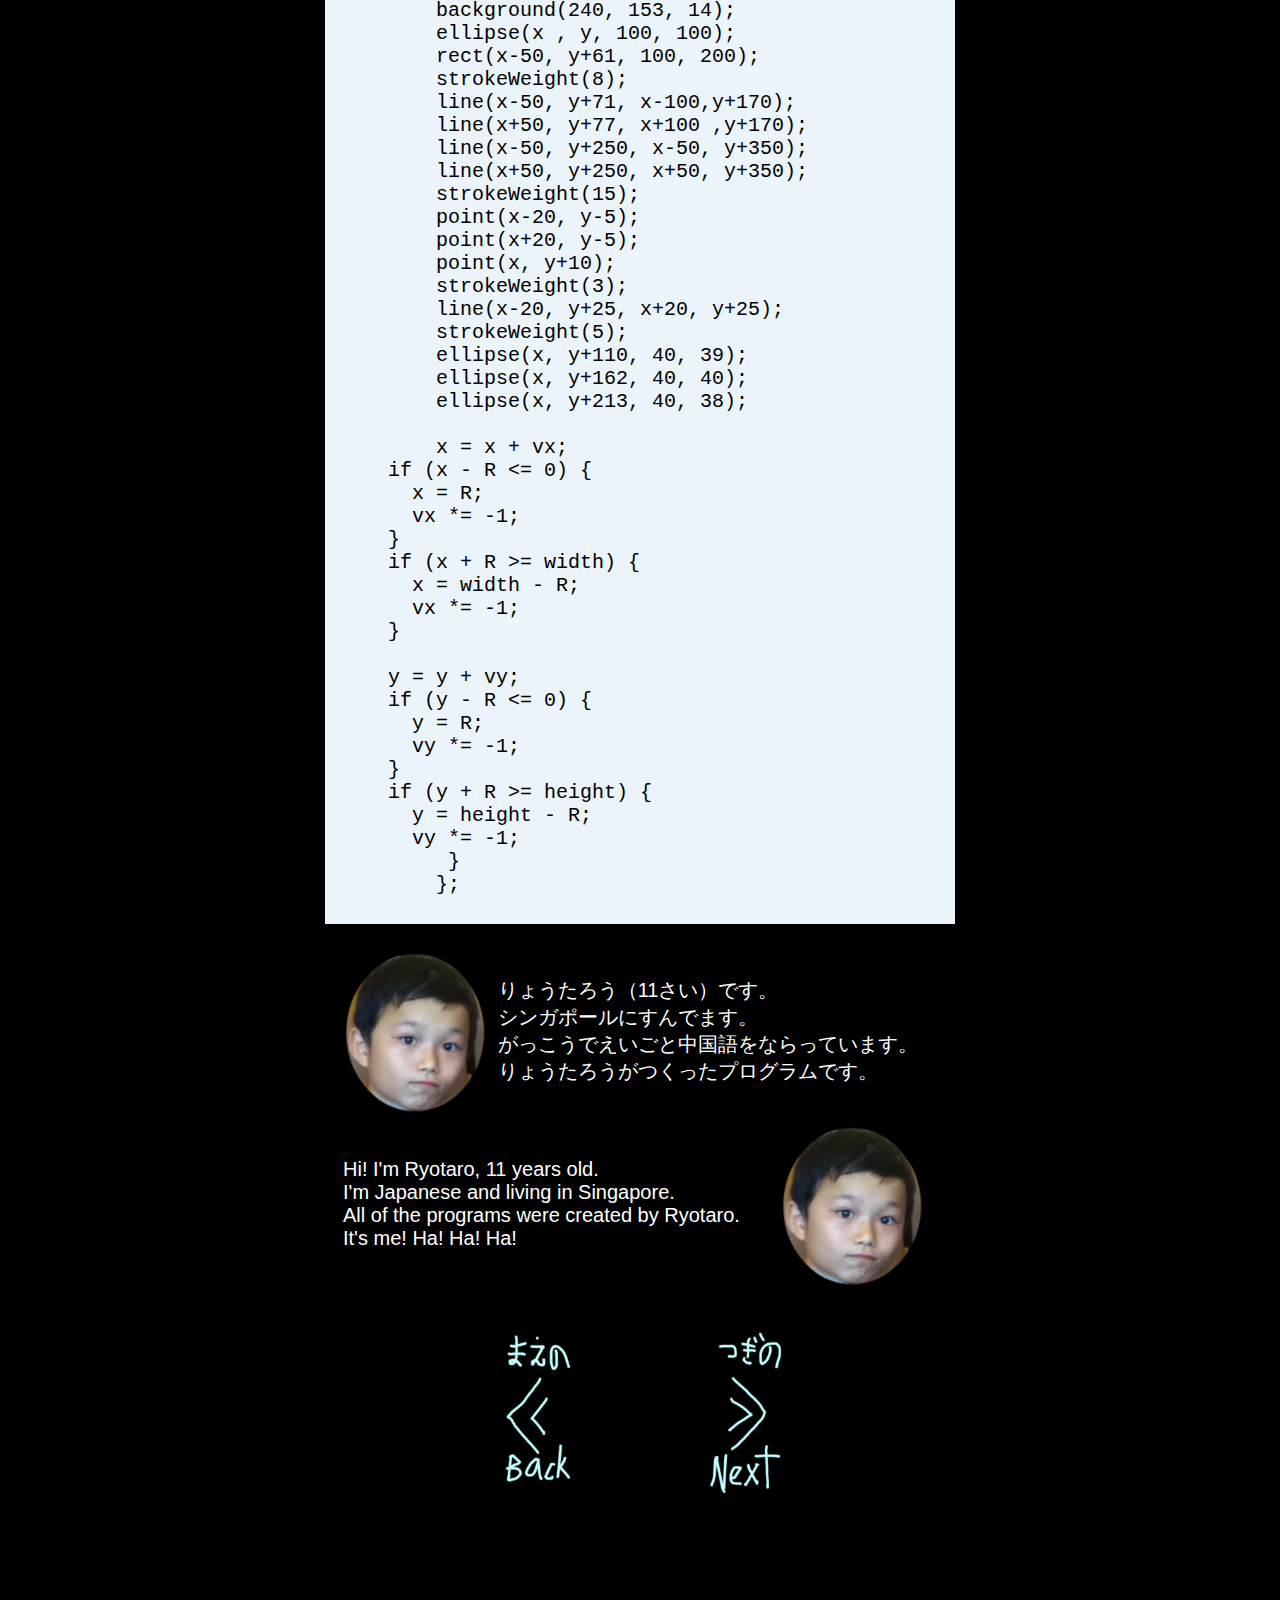
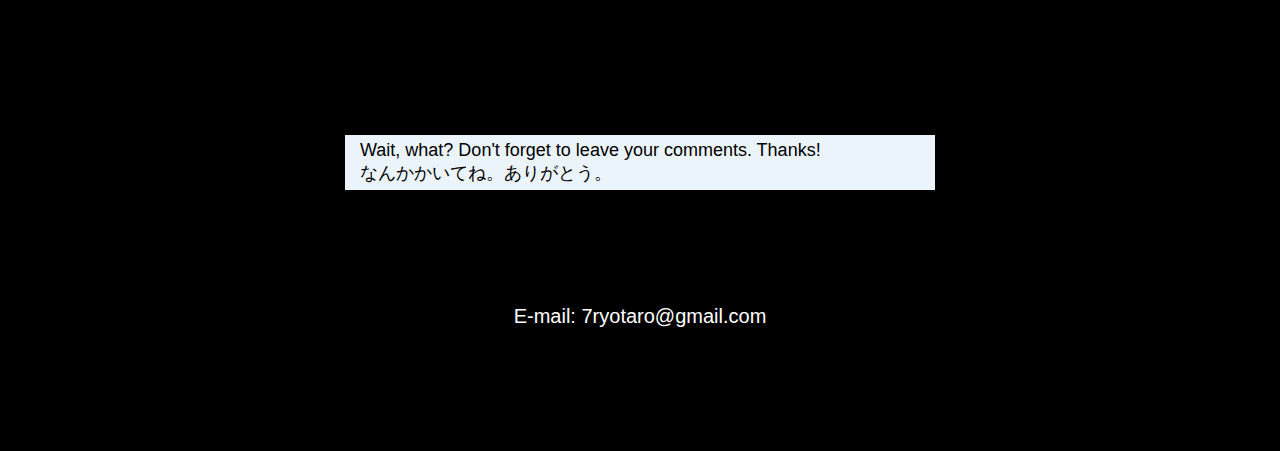
==== commit 315de5f3: "fix" ====
--- a/2.html
+++ b/2.html
@@ -65,15 +65,15 @@
 	<tr>
 	<td class="instruction">
 	Hey, look!<br>
-	The robot is moving by itself.<br>
-	It looks so fun!
+	The taxt is moving.<br>
+	Super cool! Isn't it?  
 	</td>
 	<td class="border">
 	</td>
 	<td class="setsumei">
-	ロボットがうごいてるよ。<br>
+	タクシーがうごいてるよ。<br>
 	かってにうごくよ。<br>
-	たのしいそうだよ！
+	いいでしょう！
 	</td>
 	</tr>
 </table>
